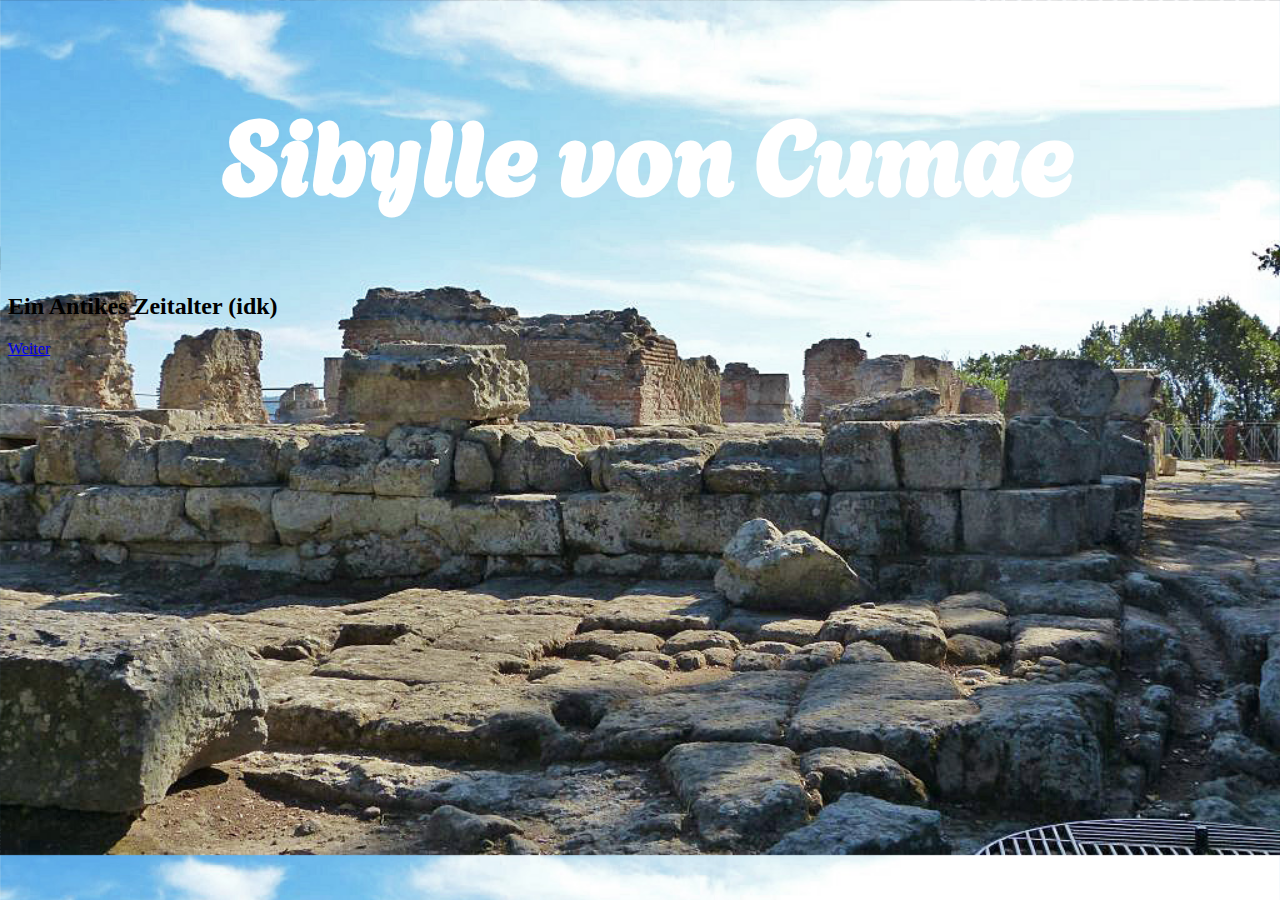
==== src/index.html @ be64b2a8 "initial commit" ====
<!DOCTYPE html>
<html lang="de ">

<head>
    <title>Sybille von Cumae</title>
    <meta charset="utf-8">
    <!-- <script src="scripts/common.js"></script>  -->
    <link rel="stylesheet" type="text/css" href="styles/main.css">
    <link rel="stylesheet" type="text/css" href="styles/start.css">
</head>

<body class="background">
    
    <h1 class="headline">Sibylle von Cumae</h1>
    <h2>Ein Antikes Zeitalter (idk)</h2>

    <a href="1_toc.html">Weiter</a>


</body>

</html>
---- src/styles/main.css ----
@import url('https://fonts.googleapis.com/css2?family=Agbalumo&display=swap');
---- src/styles/start.css ----
.background {
    background-image: url(../images/ruin-cumae.jpeg);
    width: 100%;
    height: 366px;
    background-size: cover;
}

.headline {
    font-family: 'Agbalumo', system-ui;
    color: #fff;
    font-weight: bold;
    font-size: 2.75cm;
    z-index: 2;
    align-items: center;
    display: flex;
    justify-content: center;
}
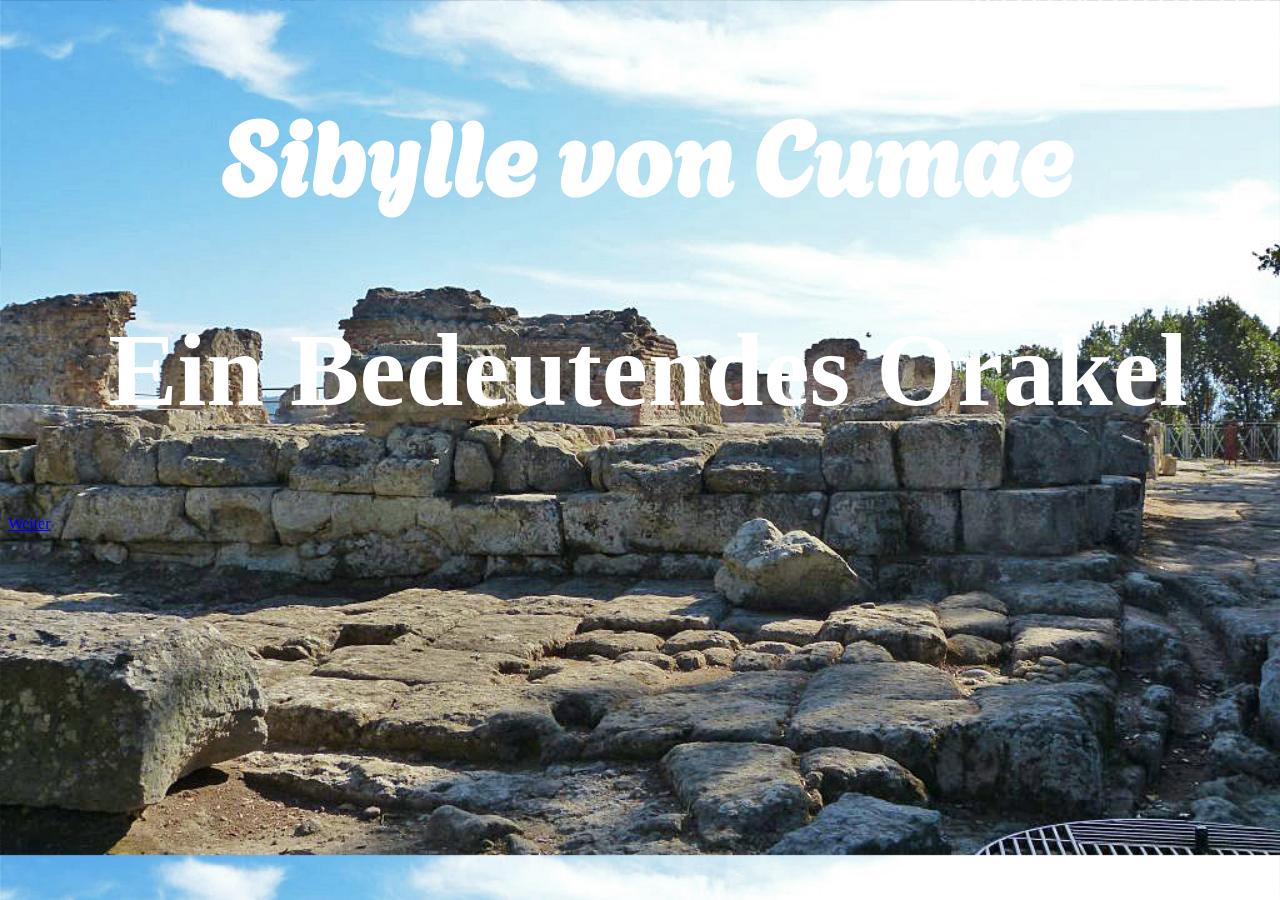
==== commit c14fbd02: "changed headlines position" ====
--- a/src/index.html
+++ b/src/index.html
@@ -12,7 +12,7 @@
 <body class="background">
     
     <h1 class="headline">Sibylle von Cumae</h1>
-    <h2>Ein Antikes Zeitalter (idk)</h2>
+    <h2 class="headline2">Ein Bedeutendes Orakel</h2>
 
     <a href="1_toc.html">Weiter</a>
 
--- a/src/styles/start.css
+++ b/src/styles/start.css
@@ -14,4 +14,14 @@
     align-items: center;
     display: flex;
     justify-content: center;
+}
+
+.headline2 {
+    color: #fff;
+    font-weight: bold;
+    font-size: 2.75cm;
+    z-index: 2;
+    align-items: center;
+    display: flex;
+    justify-content: center;
 }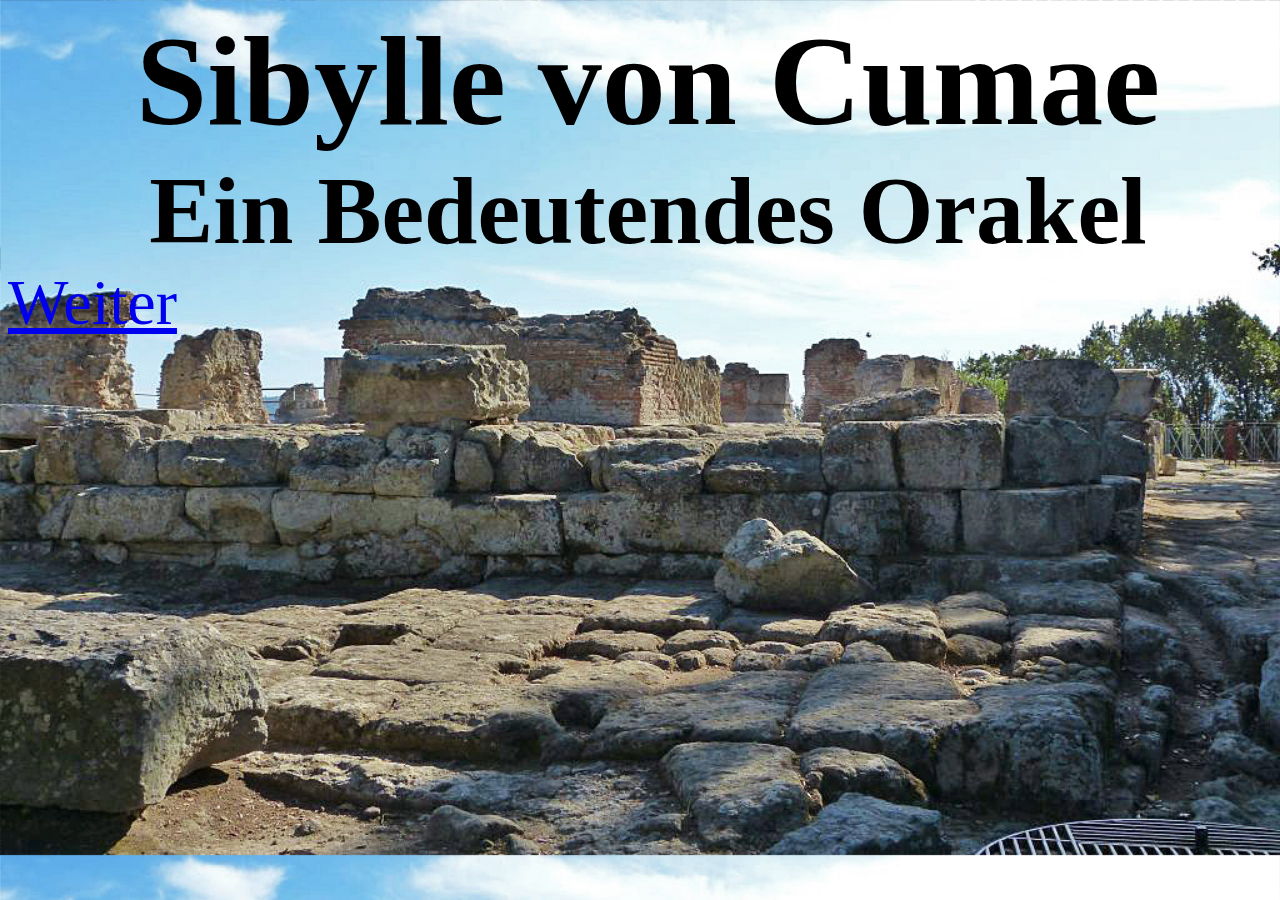
==== commit 6d811449: "fix some css for header" ====
--- a/src/index.html
+++ b/src/index.html
@@ -10,9 +10,12 @@
 </head>
 
 <body class="background">
+
+    <div class="header">
+        <h1>Sibylle von Cumae</h1>
+        <h2>Ein Bedeutendes Orakel</h2>
+    </div>
     
-    <h1 class="headline">Sibylle von Cumae</h1>
-    <h2 class="headline2">Ein Bedeutendes Orakel</h2>
 
     <a href="1_toc.html">Weiter</a>
 
--- a/src/styles/main.css
+++ b/src/styles/main.css
@@ -1 +1,4 @@
-@import url('https://fonts.googleapis.com/css2?family=Agbalumo&display=swap');+@import url('https://fonts.googleapis.com/css2?family=Agbalumo&display=swap');
+body{
+    font-size: 4em;
+}--- a/src/styles/start.css
+++ b/src/styles/start.css
@@ -5,23 +5,16 @@
     background-size: cover;
 }
 
-.headline {
-    font-family: 'Agbalumo', system-ui;
-    color: #fff;
-    font-weight: bold;
-    font-size: 2.75cm;
-    z-index: 2;
+.header {
+    display: flex;
+    flex-direction: column;
     align-items: center;
-    display: flex;
-    justify-content: center;
 }
 
-.headline2 {
-    color: #fff;
-    font-weight: bold;
-    font-size: 2.75cm;
-    z-index: 2;
-    align-items: center;
-    display: flex;
-    justify-content: center;
-}+.header h1 {
+    margin: 0;
+}
+
+.header h2 {
+    margin: 0;
+}
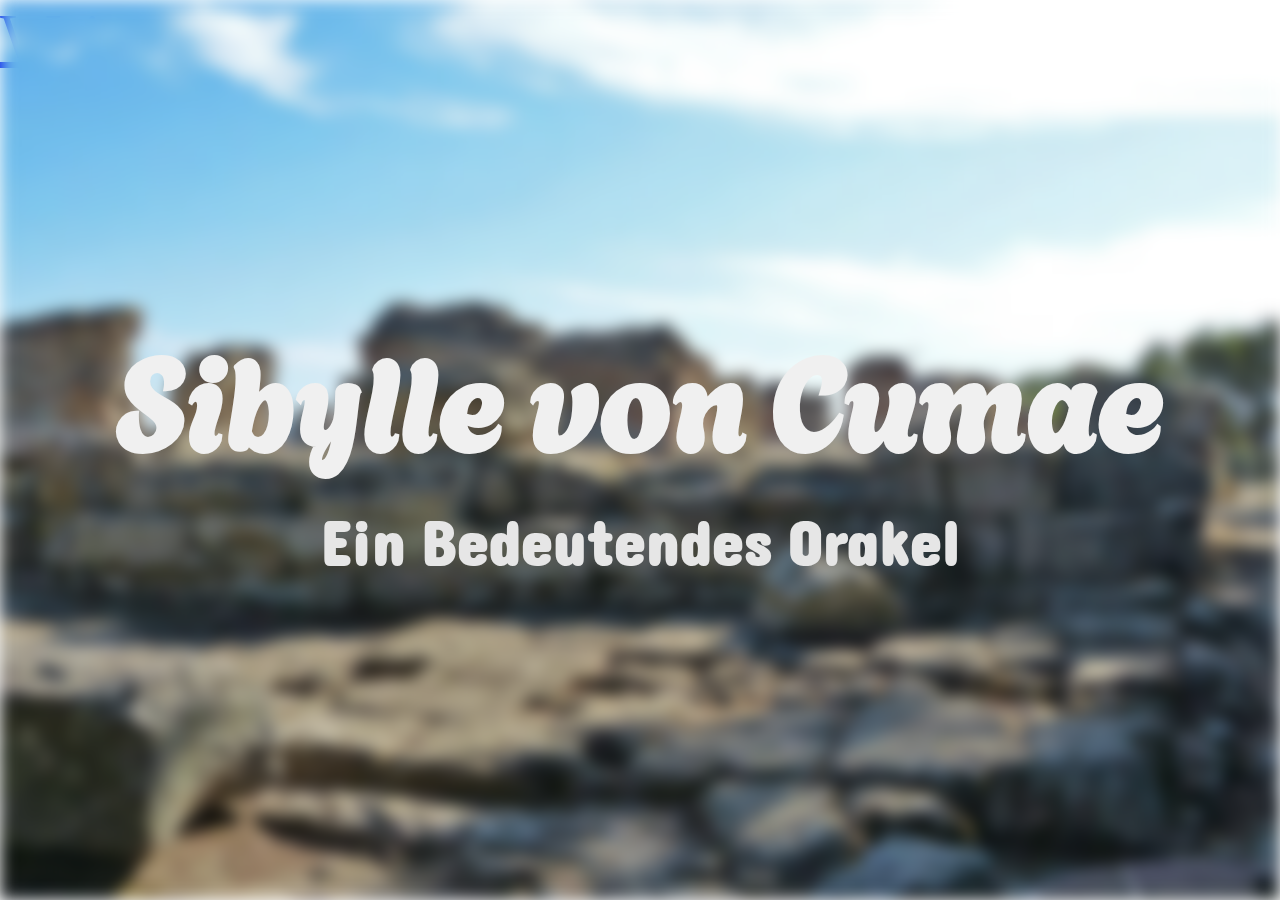
==== commit c602d904: "changed title page" ====
--- a/src/index.html
+++ b/src/index.html
@@ -9,11 +9,14 @@
     <link rel="stylesheet" type="text/css" href="styles/start.css">
 </head>
 
-<body class="background">
+<body>
 
-    <div class="header">
-        <h1>Sibylle von Cumae</h1>
-        <h2>Ein Bedeutendes Orakel</h2>
+    <div class="background"></div>
+    <div class="background-cover"></div>
+
+    <div class="title">
+        <h1 class="headline1">Sibylle von Cumae</h1>
+        <h2 class=" headline2">Ein Bedeutendes Orakel</h2>
     </div>
     
 
--- a/src/styles/main.css
+++ b/src/styles/main.css
@@ -1,4 +1,7 @@
+@import url('https://fonts.googleapis.com/css2?family=Abel&display=swap');
 @import url('https://fonts.googleapis.com/css2?family=Agbalumo&display=swap');
-body{
+@import url('https://fonts.googleapis.com/css2?family=Dangrek&display=swap');
+
+body {
     font-size: 4em;
-}+}
--- a/src/styles/start.css
+++ b/src/styles/start.css
@@ -1,20 +1,51 @@
+body {
+    margin: 0;
+}
+
 .background {
     background-image: url(../images/ruin-cumae.jpeg);
-    width: 100%;
-    height: 366px;
     background-size: cover;
+    filter: blur(8px);
+    height: 100vh;
+    width: 100vw;
+    position: absolute;
+    
 }
 
-.header {
+.background-cover {
+    /* background: linear-gradient(0deg, rgba(255,255,255,0.7) 0%, rgba(255,255,255,0.5) 40%, rgba(255,255,255,0) 100%); */
+    height: 100vh;
+    width: 100vw;
+    position: absolute;
+    
+}
+
+.title {
     display: flex;
     flex-direction: column;
     align-items: center;
+    height: 100vh;
+    width: 100vw;
+    justify-content: center;
+    position: absolute;
 }
 
-.header h1 {
+.title h1 {
     margin: 0;
 }
 
-.header h2 {
+.title h2 {
     margin: 0;
 }
+
+.headline1 {
+    color: rgb(240, 240, 240);
+    font-family: 'Agbalumo', system-ui;
+
+}
+
+.headline2 {
+    color: rgb(230, 230, 230);
+    font-family: 'Dangrek', sans-serif;
+    font-size: 1em;
+}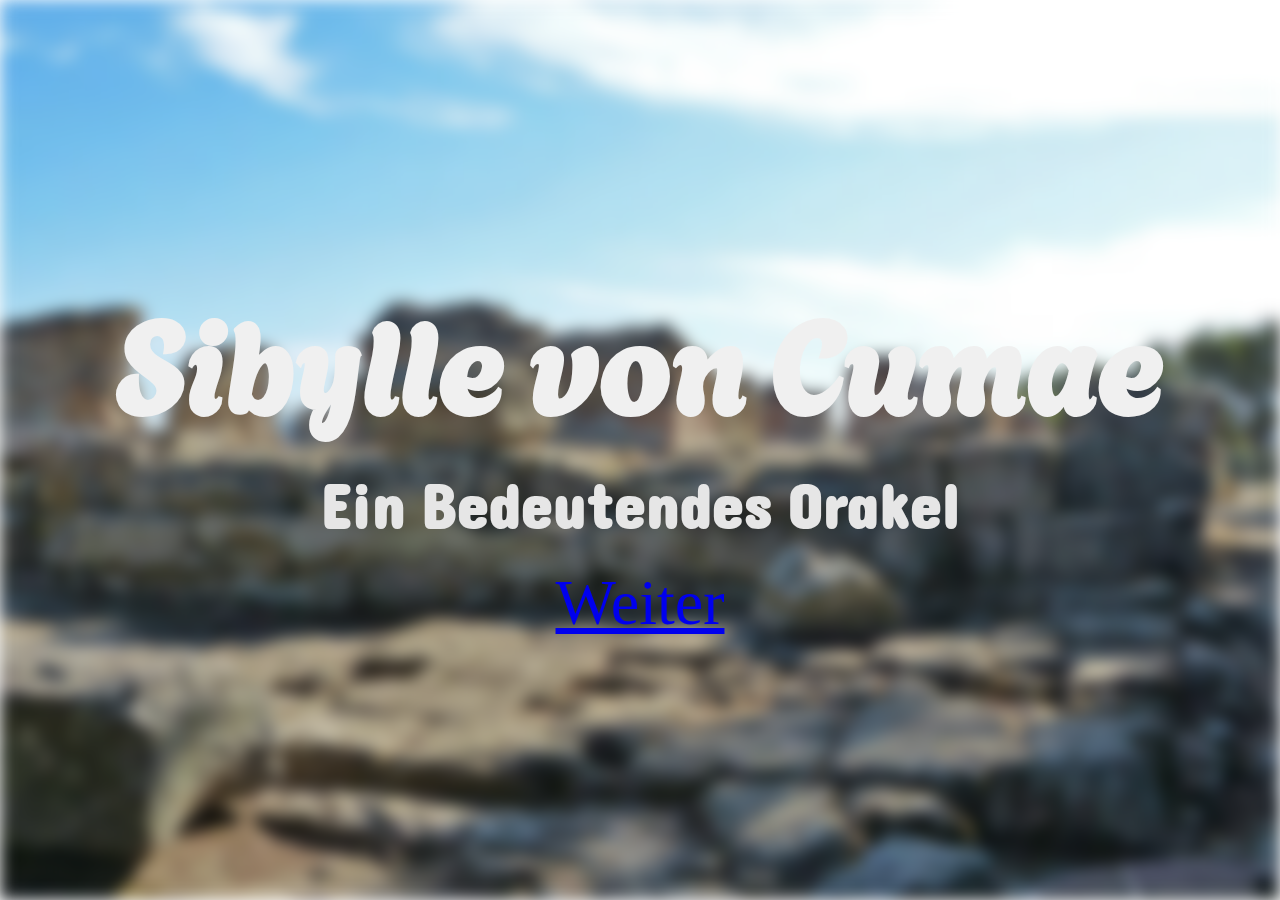
==== commit 8be7200f: "changed content apperience in toc" ====
--- a/src/index.html
+++ b/src/index.html
@@ -17,11 +17,9 @@
     <div class="title">
         <h1 class="headline1">Sibylle von Cumae</h1>
         <h2 class=" headline2">Ein Bedeutendes Orakel</h2>
+        <a href="1_toc.html">Weiter</a>
     </div>
     
-
-    <a href="1_toc.html">Weiter</a>
-
 
 </body>
 
--- a/src/styles/main.css
+++ b/src/styles/main.css
@@ -5,3 +5,8 @@
 body {
     font-size: 4em;
 }
+
+.headline3 {
+    font-size: 1.5em;
+    font-family: 'Roboto', sans-serif;
+}
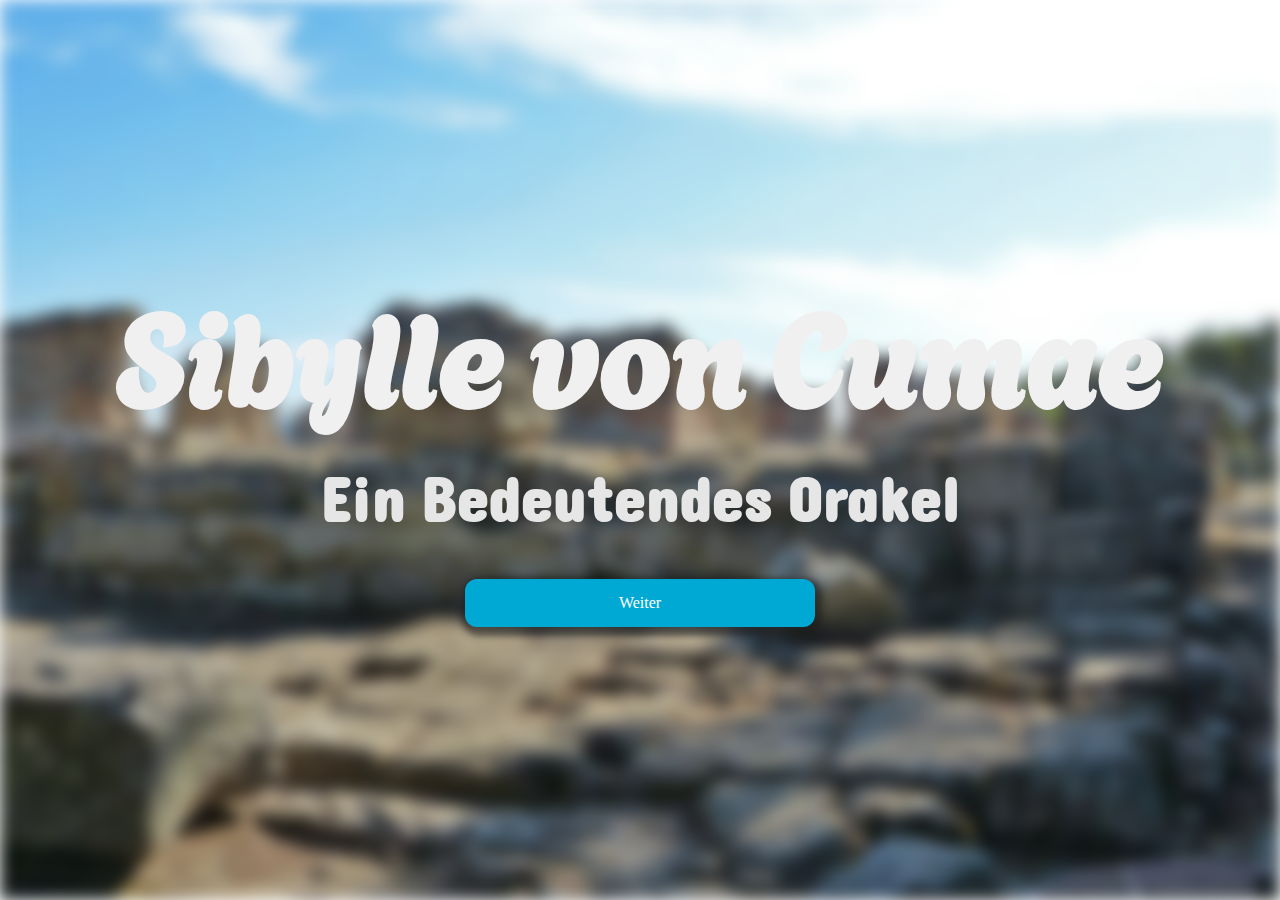
==== commit 5bc818af: "add buttons" ====
--- a/src/index.html
+++ b/src/index.html
@@ -17,7 +17,9 @@
     <div class="title">
         <h1 class="headline1">Sibylle von Cumae</h1>
         <h2 class=" headline2">Ein Bedeutendes Orakel</h2>
-        <a href="1_toc.html">Weiter</a>
+        <div class="link-container">
+            <a href="1_toc.html" class="link-button-download">Weiter</a>
+        </div>
     </div>
     
 
--- a/src/styles/main.css
+++ b/src/styles/main.css
@@ -2,11 +2,48 @@
 @import url('https://fonts.googleapis.com/css2?family=Agbalumo&display=swap');
 @import url('https://fonts.googleapis.com/css2?family=Dangrek&display=swap');
 
-body {
-    font-size: 4em;
+.font-size {
+    font-size: 16px;
 }
+
 
 .headline3 {
     font-size: 1.5em;
     font-family: 'Roboto', sans-serif;
 }
+
+.header {
+    margin-left: 64px;
+    font-size: 0.9em;
+}
+
+.test {
+    background: linear-gradient(0deg, rgb(235, 216, 167) 0%, rgb(224, 209, 171) 40%, rgb(219, 208, 180) 100%);
+}
+a{
+    font-size: 16px;
+}
+
+.link-button-download {
+    padding: 15px;
+    background: #00A9D4;
+    color: #fff;
+    text-decoration: none;
+    font-size: 16px;
+    border-radius: 12px;
+    display: block;
+    width: 320px;
+    text-align: center;
+    margin: 20px auto;
+    transition: 0.2s ease-in-out;
+    cursor: pointer;
+    z-index: 2;
+    /* position: relative; */
+    box-shadow: 2px 4px 6px 5px rgba(25,25,25,0.55);
+}
+
+.link-container {
+    display: flex;
+    justify-content: center;
+    transition: 0.2s ease-in-out;
+}--- a/src/styles/start.css
+++ b/src/styles/start.css
@@ -28,6 +28,7 @@
     width: 100vw;
     justify-content: center;
     position: absolute;
+    font-size: 4em;
 }
 
 .title h1 {
